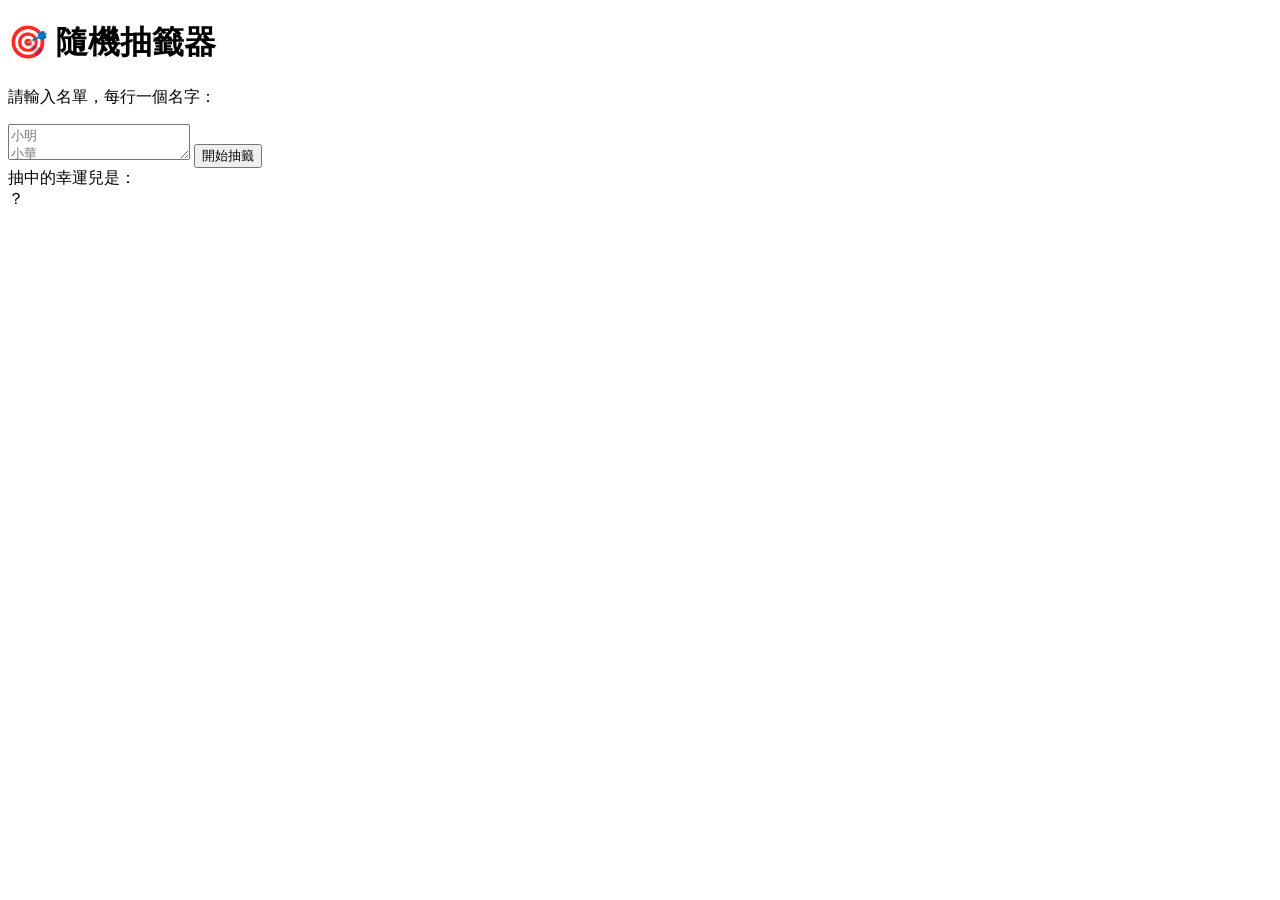
==== lab1/index.html @ ad4bf86b "labe1" ====
<!DOCTYPE html>
<html lang="zh-Hant">
<head>
    <meta charset="UTF-8">
    <meta name="viewport" content="width=device-width, initial-scale=1.0">
    <title>隨機抽籤器</title>
    <link rel="stylesheet" href="style.css">
</head>
<body>

    <div class="card">
        <h1>🎯 隨機抽籤器</h1>
        <p>請輸入名單，每行一個名字：</p>
        
        <textarea id="nameList" placeholder="小明&#10;小華&#10;小美..."></textarea>
        
        <button onclick="drawWinner()">開始抽籤</button>

        <div class="result-box">
            <span>抽中的幸運兒是：</span>
            <div id="winnerDisplay">？</div>
        </div>
    </div>

    <script src="script.js"></script>
</body>
</html>
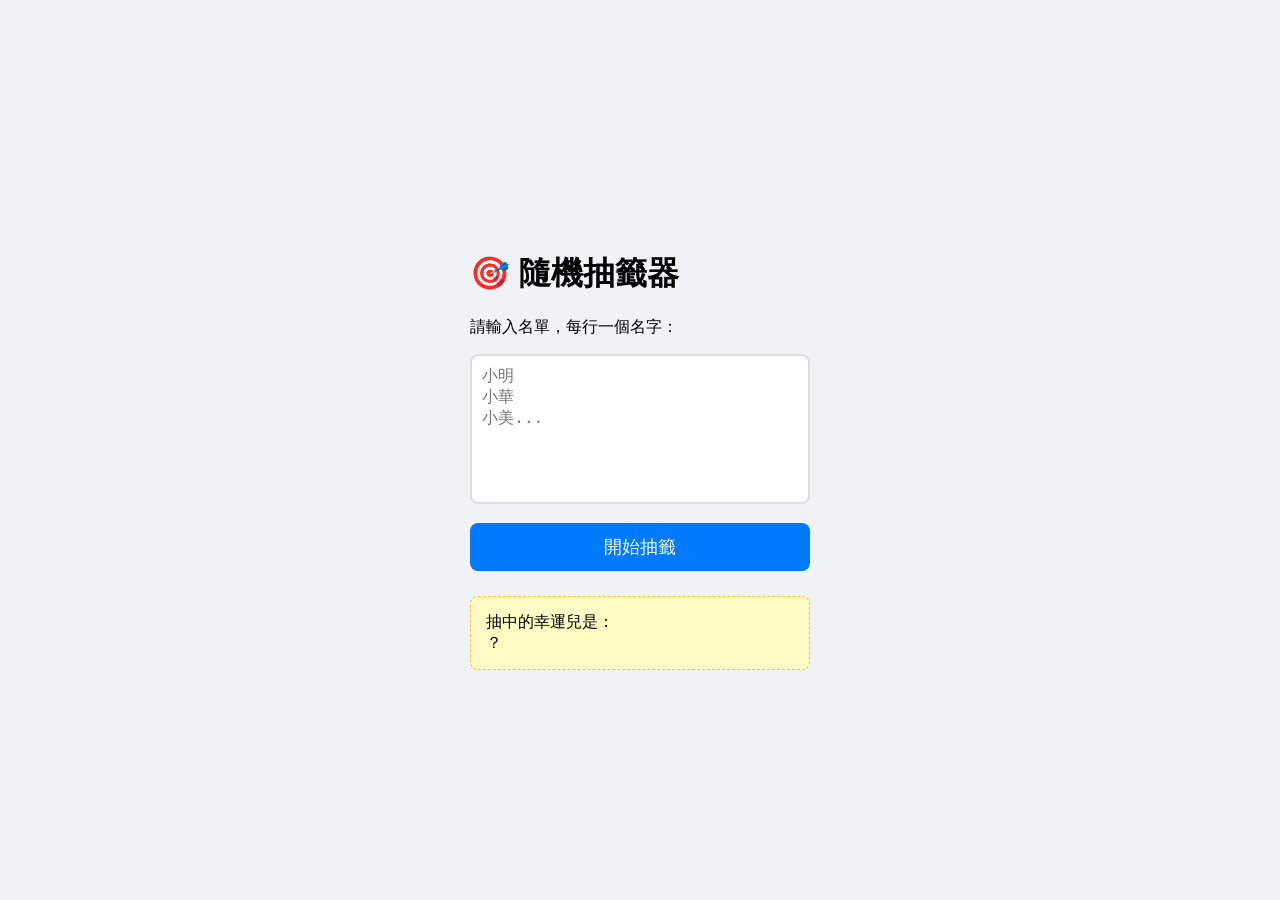
==== commit 83b9eca4: "3/17" ====
--- a/lab1/index.html
+++ b/lab1/index.html
@@ -22,6 +22,6 @@
         </div>
     </div>
 
-    <script src="script.js"></script>
+    <script src="style.css"></script>
 </body>
 </html>
--- a/lab1/style.css
+++ b/lab1/style.css
@@ -0,0 +1,63 @@
+/* 基本設定 */
+body {
+    font-family: "Microsoft JhengHei", sans-serif;
+    background-color: #f0f2f5;
+    display: flex;
+    justify-content: center;
+    align-items: center;
+    height: 100vh;
+    margin: 0;
+}
+
+.container {
+    background: white;
+    padding: 30px;
+    border-radius: 15px;
+    box-shadow: 0 10px 25px rgba(0,0,0,0.1);
+    width: 350px;
+    text-align: center;
+}
+
+/* 輸入框樣式 */
+textarea {
+    width: 100%;
+    height: 150px;
+    padding: 10px;
+    border: 2px solid #ddd;
+    border-radius: 8px;
+    font-size: 16px;
+    resize: none; /* 禁止使用者手動調整大小 */
+    box-sizing: border-box;
+}
+
+/* 按鈕樣式 */
+button {
+    width: 100%;
+    margin-top: 15px;
+    padding: 12px;
+    background-color: #007bff;
+    color: white;
+    border: none;
+    border-radius: 8px;
+    font-size: 18px;
+    cursor: pointer;
+    transition: 0.3s;
+}
+
+button:hover {
+    background-color: #0056b3;
+}
+
+/* 結果顯示區 */
+.result-box {
+    margin-top: 25px;
+    padding: 15px;
+    background-color: #fff9c4;
+    border-radius: 8px;
+    border: 1px dashed #fbc02d;
+}
+
+#winner {
+    color: #d32f2f;
+    margin: 10px 0 0 0;
+}
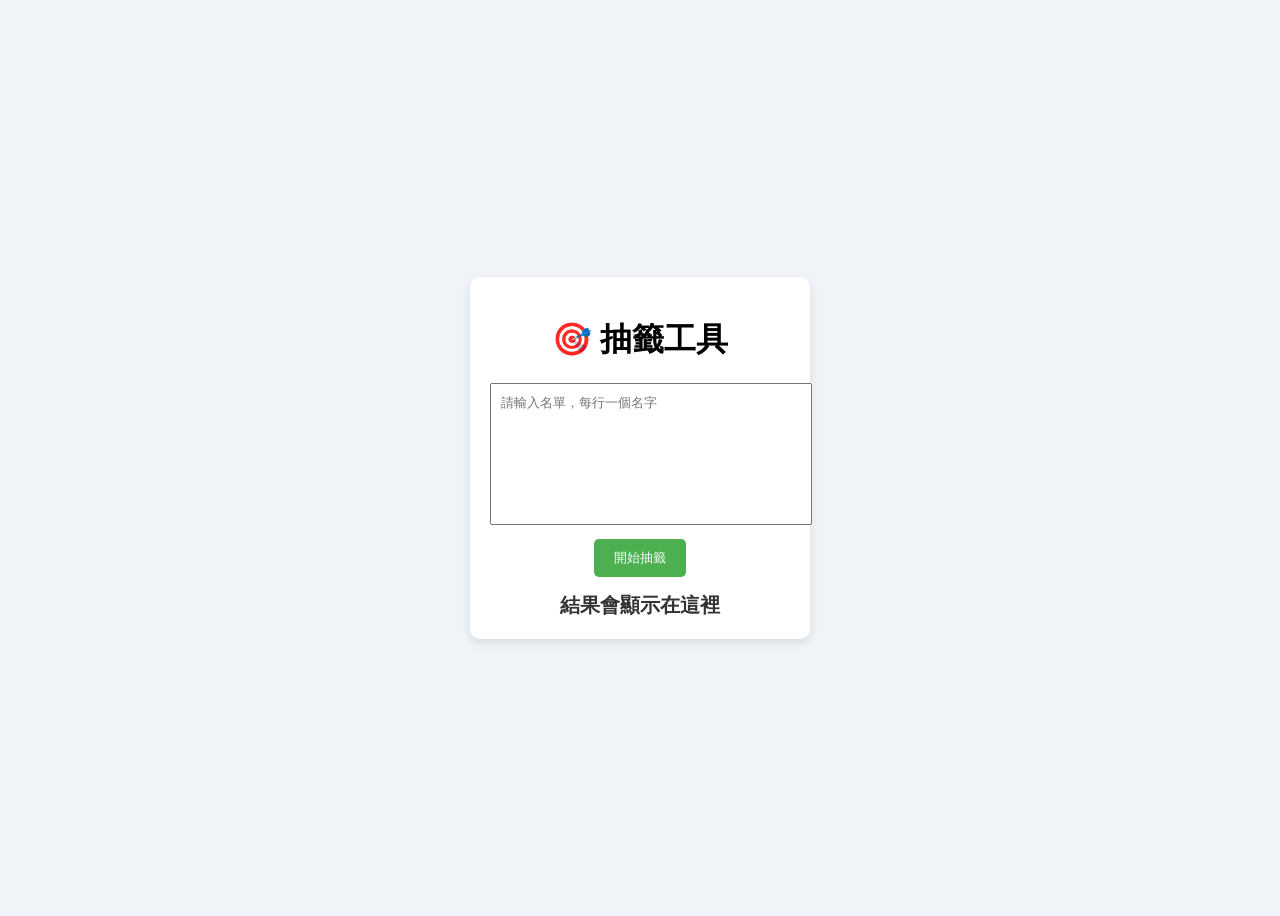
==== commit dc0c12ac: "3/17" ====
--- a/lab1/index.html
+++ b/lab1/index.html
@@ -2,26 +2,21 @@
 <html lang="zh-Hant">
 <head>
     <meta charset="UTF-8">
-    <meta name="viewport" content="width=device-width, initial-scale=1.0">
-    <title>隨機抽籤器</title>
+    <title>抽籤工具</title>
     <link rel="stylesheet" href="style.css">
 </head>
 <body>
 
-    <div class="card">
-        <h1>🎯 隨機抽籤器</h1>
-        <p>請輸入名單，每行一個名字：</p>
-        
-        <textarea id="nameList" placeholder="小明&#10;小華&#10;小美..."></textarea>
-        
-        <button onclick="drawWinner()">開始抽籤</button>
+<div class="container">
+    <h1>🎯 抽籤工具</h1>
 
-        <div class="result-box">
-            <span>抽中的幸運兒是：</span>
-            <div id="winnerDisplay">？</div>
-        </div>
-    </div>
+    <textarea id="nameList" placeholder="請輸入名單，每行一個名字"></textarea>
 
-    <script src="style.css"></script>
+    <button id="drawBtn">開始抽籤</button>
+
+    <div id="result">結果會顯示在這裡</div>
+</div>
+
+<script src="script.js"></script>
 </body>
 </html>
--- a/lab1/style.css
+++ b/lab1/style.css
@@ -1,63 +1,45 @@
-/* 基本設定 */
 body {
-    font-family: "Microsoft JhengHei", sans-serif;
-    background-color: #f0f2f5;
+    font-family: Arial, sans-serif;
+    background: #f0f4f8;
     display: flex;
     justify-content: center;
     align-items: center;
     height: 100vh;
-    margin: 0;
 }
 
 .container {
     background: white;
-    padding: 30px;
-    border-radius: 15px;
-    box-shadow: 0 10px 25px rgba(0,0,0,0.1);
-    width: 350px;
+    padding: 20px;
+    border-radius: 10px;
+    width: 300px;
     text-align: center;
+    box-shadow: 0 4px 10px rgba(0,0,0,0.1);
 }
 
-/* 輸入框樣式 */
 textarea {
     width: 100%;
-    height: 150px;
+    height: 120px;
+    margin-bottom: 10px;
     padding: 10px;
-    border: 2px solid #ddd;
-    border-radius: 8px;
-    font-size: 16px;
-    resize: none; /* 禁止使用者手動調整大小 */
-    box-sizing: border-box;
+    resize: none;
 }
 
-/* 按鈕樣式 */
 button {
-    width: 100%;
-    margin-top: 15px;
-    padding: 12px;
-    background-color: #007bff;
+    padding: 10px 20px;
+    background: #4CAF50;
     color: white;
     border: none;
-    border-radius: 8px;
-    font-size: 18px;
+    border-radius: 5px;
     cursor: pointer;
-    transition: 0.3s;
 }
 
 button:hover {
-    background-color: #0056b3;
+    background: #45a049;
 }
 
-/* 結果顯示區 */
-.result-box {
-    margin-top: 25px;
-    padding: 15px;
-    background-color: #fff9c4;
-    border-radius: 8px;
-    border: 1px dashed #fbc02d;
-}
-
-#winner {
-    color: #d32f2f;
-    margin: 10px 0 0 0;
+#result {
+    margin-top: 15px;
+    font-size: 20px;
+    font-weight: bold;
+    color: #333;
 }
